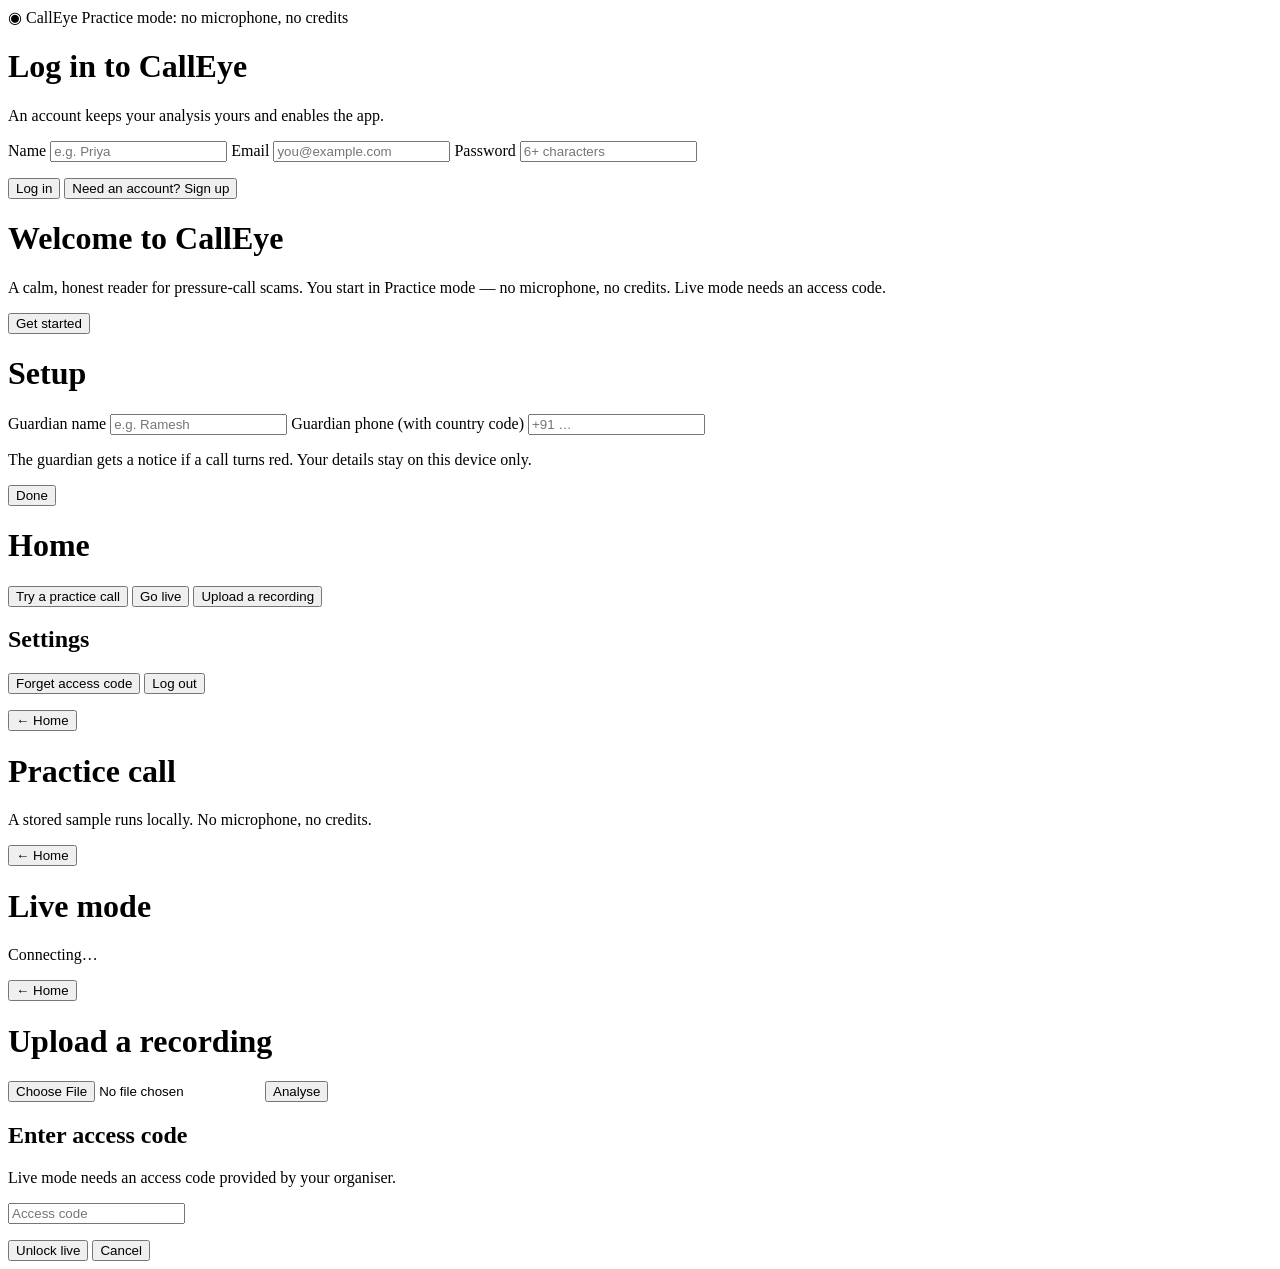
==== web/index.html @ 00dca306 "refactor: restructure into api/model/web/landing/shared + Neon PG, monitor, auth - Move backend app/" ====
<!DOCTYPE html>
<html lang="en">
<head>
  <meta charset="UTF-8" />
  <meta name="viewport" content="width=device-width, initial-scale=1, viewport-fit=cover" />
  <meta name="description" content="CallEye — check the call before you act." />
  <title>CallEye</title>
  <link rel="manifest" href="/app/manifest.webmanifest" />
  <link rel="stylesheet" href="/shared/fonts.css" />
  <link rel="stylesheet" href="/shared/tokens.css" />
  <link rel="stylesheet" href="/app/styles.css?v=1" />
</head>
<body>
  <header class="topbar">
    <span class="brand" id="brandHome">
      <span class="logo-mark" aria-hidden="true">◉</span>
      <span class="logo-text">CallEye</span>
    </span>
    <span class="mode-badge" id="modeBadge">Practice mode: no microphone, no credits</span>
  </header>

  <!-- Auth (login / signup) -->
  <main id="view-auth" class="view hidden">
    <div class="card center">
      <h1 id="authTitle">Log in to CallEye</h1>
      <p class="hint">An account keeps your analysis yours and enables the app.</p>
      <label>Name <input id="authName" type="text" placeholder="e.g. Priya" autocomplete="name" /></label>
      <label>Email <input id="authEmail" type="email" placeholder="you@example.com" autocomplete="email" /></label>
      <label>Password <input id="authPassword" type="password" placeholder="6+ characters" autocomplete="current-password" /></label>
      <p id="authMsg" class="msg"></p>
      <button id="authSubmit" class="btn-primary">Log in</button>
      <button id="authToggle" class="btn-ghost small">Need an account? Sign up</button>
    </div>
  </main>

  <!-- Welcome (first run) -->
  <main id="view-welcome" class="view hidden">
    <div class="card center">
      <h1>Welcome to CallEye</h1>
      <p>A calm, honest reader for pressure-call scams. You start in Practice
      mode — no microphone, no credits. Live mode needs an access code.</p>
      <button id="welcomeStart" class="btn-primary">Get started</button>
    </div>
  </main>

  <!-- Setup wizard -->
  <main id="view-setup" class="view hidden">
    <div class="card">
      <h1>Setup</h1>
      <label>Guardian name <input id="gName" type="text" placeholder="e.g. Ramesh" /></label>
      <label>Guardian phone (with country code) <input id="gPhone" type="tel" placeholder="+91 …" /></label>
      <p class="hint">The guardian gets a notice if a call turns red. Your details
      stay on this device only.</p>
      <button id="setupSave" class="btn-primary">Done</button>
    </div>
  </main>

  <!-- Home -->
  <main id="view-home" class="view hidden">
    <div class="card">
      <h1>Home</h1>
      <div class="action-grid">
        <button id="practiceBtn" class="btn-primary">Try a practice call</button>
        <button id="liveBtn" class="btn-ghost">Go live</button>
        <button id="uploadBtn" class="btn-ghost">Upload a recording</button>
      </div>
      <div class="settings-box">
        <h2>Settings</h2>
        <button id="forgetBtn" class="btn-ghost small">Forget access code</button>
        <button id="logoutBtn" class="btn-ghost small">Log out</button>
        <p class="hint" id="settingsHint"></p>
      </div>
    </div>
  </main>

  <!-- Practice result -->
  <main id="view-practice" class="view hidden">
    <div class="card">
      <button id="backHome" class="btn-ghost small">← Home</button>
      <h1>Practice call</h1>
      <p class="hint">A stored sample runs locally. No microphone, no credits.</p>
      <div id="practiceResult"></div>
    </div>
  </main>

  <!-- Live result -->
  <main id="view-live" class="view hidden">
    <div class="card">
      <button id="backLiveHome" class="btn-ghost small">← Home</button>
      <h1>Live mode</h1>
      <p class="statusline" id="liveStatus">Connecting…</p>
      <div id="liveResult"></div>
    </div>
  </main>

  <!-- Upload -->
  <main id="view-upload" class="view hidden">
    <div class="card">
      <button id="backUploadHome" class="btn-ghost small">← Home</button>
      <h1>Upload a recording</h1>
      <input type="file" id="uploadFile" accept="audio/*" />
      <button id="uploadGo" class="btn-primary">Analyse</button>
      <div id="uploadOut"></div>
    </div>
  </main>

  <!-- Unlock bottom sheet -->
  <div id="unlockSheet" class="sheet hidden">
    <div class="sheet-card">
      <h2>Enter access code</h2>
      <p class="hint">Live mode needs an access code provided by your organiser.</p>
      <input id="unlockInput" type="password" placeholder="Access code" autocomplete="off" />
      <p id="unlockMsg" class="msg"></p>
      <div class="sheet-actions">
        <button id="unlockSubmit" class="btn-primary">Unlock live</button>
        <button id="unlockCancel" class="btn-ghost">Cancel</button>
      </div>
    </div>
  </div>

  <script type="module" src="/app/app.js?v=5"></script>
</body>
</html>
---- shared/fonts.css ----
/* Fonts — loaded once, reused by both surfaces. */
@import url("https://fonts.googleapis.com/css2?family=Space+Grotesk:wght@400;500;600;700&family=Inter:wght@400;500;600;700&display=swap");
---- shared/tokens.css ----
/* CallEye design tokens — shared by the landing and the app. */
:root {
  /* palette */
  --navy-900: #091f40;
  --navy-800: #0d2b57;
  --blue: #1f5fe0;
  --blue-ink: #163f9e;
  --green: #12805c;
  --green-bg: #e5f4ed;
  --amber: #a96a00;
  --amber-bg: #f9efd9;
  --red: #b3272f;
  --red-bg: #fbeaea;

  /* neutrals */
  --bg: #e9edf4;
  --bg-alt: #f4f7fb;
  --card: #ffffff;
  --ink: #16283f;
  --muted: #5c6a7a;
  --line: #e1e6ee;
  --line-strong: #c6ceda;

  /* type */
  --font-sans: "Space Grotesk", -apple-system, BlinkMacSystemFont, "Segoe UI", Roboto, Helvetica, Arial, sans-serif;
  --font-body: "Inter", -apple-system, BlinkMacSystemFont, "Segoe UI", Roboto, Helvetica, Arial, sans-serif;

  /* shape */
  --radius: 14px;
  --radius-sm: 10px;
  --shadow: 0 1px 2px rgba(9, 31, 64, .06), 0 2px 8px rgba(9, 31, 64, .06);
}
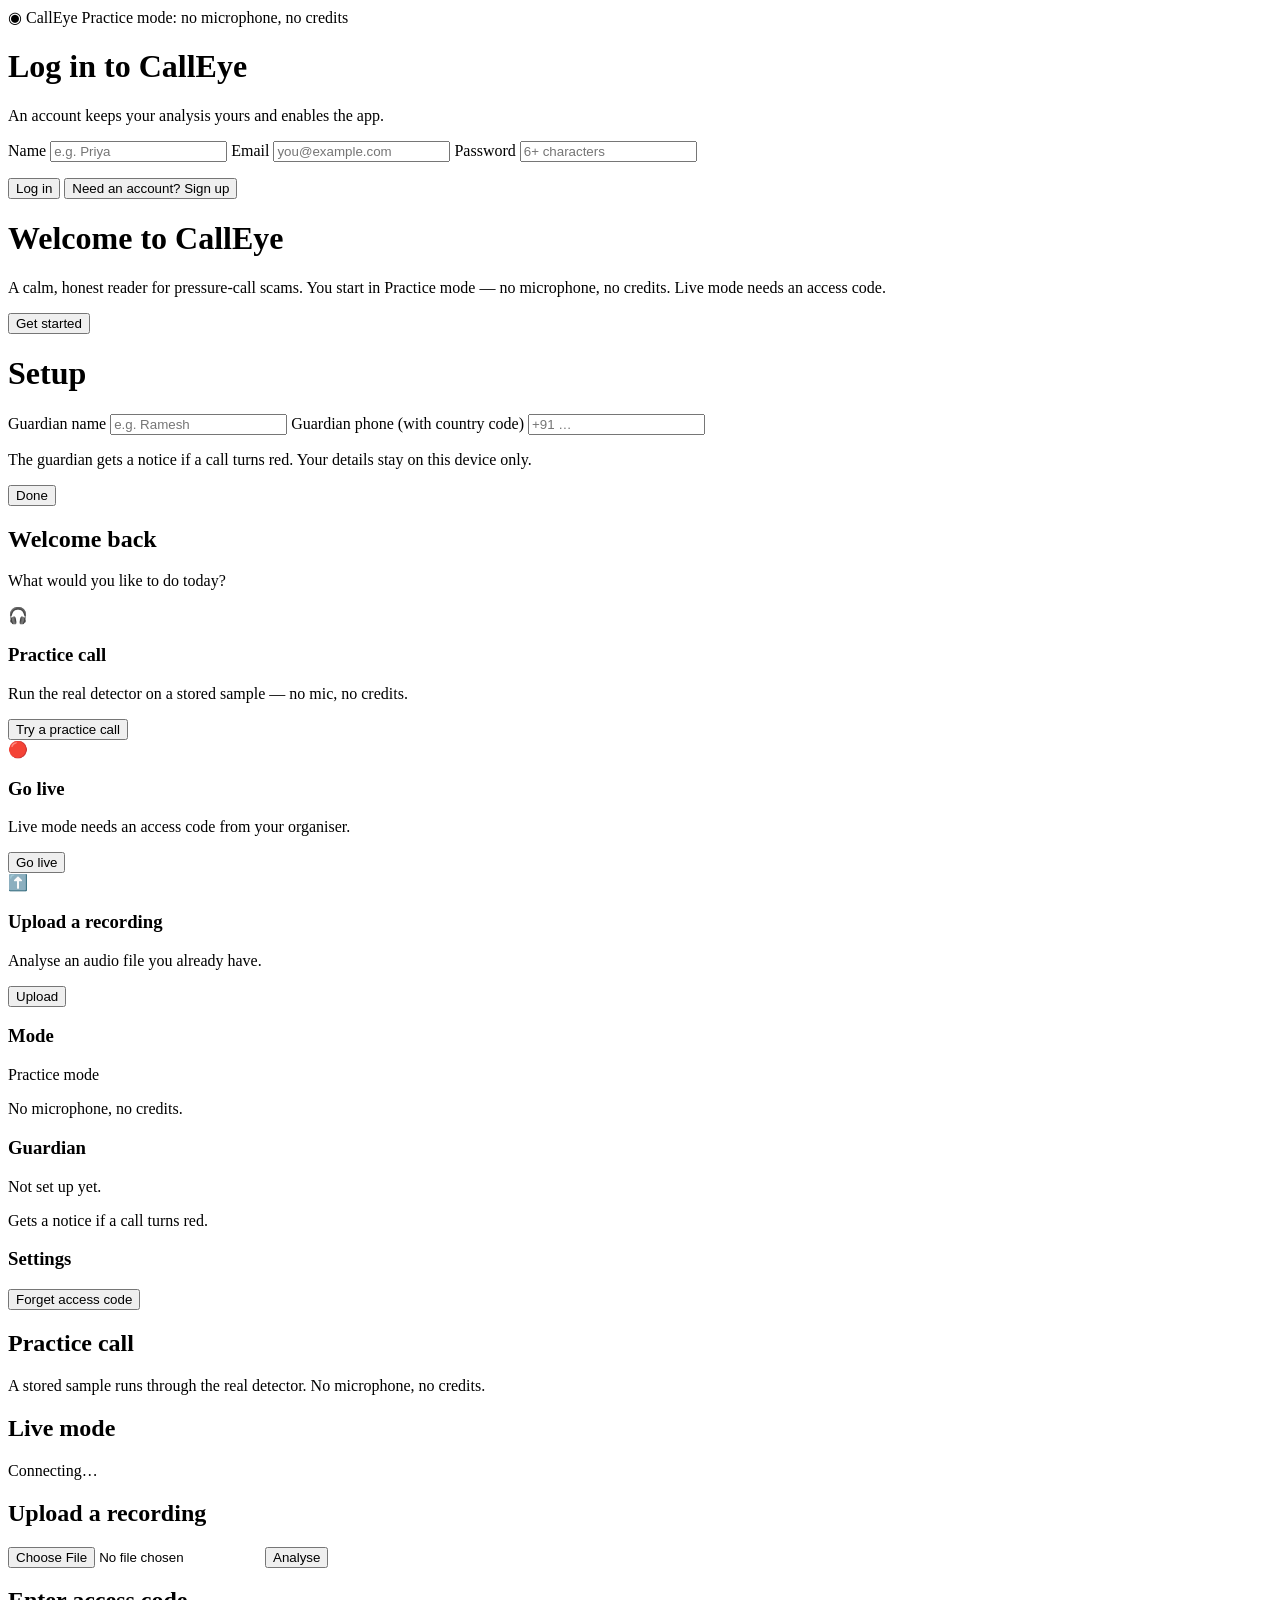
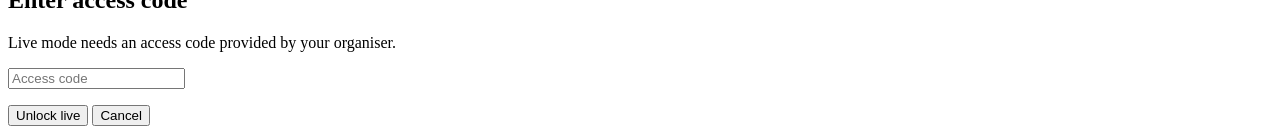
==== commit f336f2dc: "feat-evon-reasoning-live-deploy-env" ====
--- a/web/index.html
+++ b/web/index.html
@@ -8,7 +8,8 @@
   <link rel="manifest" href="/app/manifest.webmanifest" />
   <link rel="stylesheet" href="/shared/fonts.css" />
   <link rel="stylesheet" href="/shared/tokens.css" />
-  <link rel="stylesheet" href="/app/styles.css?v=1" />
+  <link rel="stylesheet" href="/app/styles.css" />
+  <meta name="theme-color" content="#091f40" />
 </head>
 <body>
   <header class="topbar">
@@ -55,54 +56,117 @@
     </div>
   </main>
 
-  <!-- Home -->
-  <main id="view-home" class="view hidden">
-    <div class="card">
-      <h1>Home</h1>
-      <div class="action-grid">
-        <button id="practiceBtn" class="btn-primary">Try a practice call</button>
-        <button id="liveBtn" class="btn-ghost">Go live</button>
-        <button id="uploadBtn" class="btn-ghost">Upload a recording</button>
-      </div>
-      <div class="settings-box">
-        <h2>Settings</h2>
-        <button id="forgetBtn" class="btn-ghost small">Forget access code</button>
-        <button id="logoutBtn" class="btn-ghost small">Log out</button>
-        <p class="hint" id="settingsHint"></p>
-      </div>
+  <!-- Home dashboard (3 panels) -->
+  <main id="view-home" class="view view-dash hidden">
+    <div class="dash dash-3">
+      <!-- Panel 1 · sidebar navigation -->
+      <aside class="side" data-side></aside>
+
+      <!-- Panel 2 · main actions -->
+      <section class="main panel">
+        <div class="greet">
+          <h1>Welcome back</h1>
+          <p id="greetSub">What would you like to do today?</p>
+        </div>
+        <div class="action-cards">
+          <div class="action-card">
+            <div class="ac-icon" aria-hidden="true">🎧</div>
+            <h3>Practice call</h3>
+            <p>Run the real detector on a stored sample — no mic, no credits.</p>
+            <button id="practiceBtn" class="btn-primary">Try a practice call</button>
+          </div>
+          <div class="action-card">
+            <div class="ac-icon" aria-hidden="true">🔴</div>
+            <h3>Go live</h3>
+            <p id="liveCardSub">Live mode needs an access code from your organiser.</p>
+            <button id="liveBtn" class="btn-ghost">Go live</button>
+          </div>
+          <div class="action-card">
+            <div class="ac-icon" aria-hidden="true">⬆️</div>
+            <h3>Upload a recording</h3>
+            <p>Analyse an audio file you already have.</p>
+            <button id="uploadBtn" class="btn-ghost">Upload</button>
+          </div>
+        </div>
+      </section>
+
+      <!-- Panel 3 · status rail -->
+      <aside class="rail">
+        <div class="panel rail-card">
+          <h3>Mode</h3>
+          <div class="mode-badge rail-mode" id="railModeBadge">Practice mode</div>
+          <p class="hint" id="railModeHint">No microphone, no credits.</p>
+        </div>
+        <div class="panel rail-card">
+          <h3>Guardian</h3>
+          <p class="g-line" id="guardianLine">Not set up yet.</p>
+          <p class="hint">Gets a notice if a call turns red.</p>
+        </div>
+        <div class="panel rail-card">
+          <h3>Settings</h3>
+          <button id="forgetBtn" class="btn-ghost small">Forget access code</button>
+          <p class="hint" id="settingsHint"></p>
+        </div>
+      </aside>
     </div>
   </main>
 
   <!-- Practice result -->
-  <main id="view-practice" class="view hidden">
-    <div class="card">
-      <button id="backHome" class="btn-ghost small">← Home</button>
-      <h1>Practice call</h1>
-      <p class="hint">A stored sample runs locally. No microphone, no credits.</p>
-      <div id="practiceResult"></div>
+  <main id="view-practice" class="view view-dash hidden">
+    <div class="dash">
+      <aside class="side" data-side></aside>
+      <section class="main panel">
+        <h1>Practice call</h1>
+        <p class="hint">A stored sample runs through the real detector. No microphone, no credits.</p>
+        <div id="practiceResult"></div>
+      </section>
     </div>
   </main>
 
   <!-- Live result -->
-  <main id="view-live" class="view hidden">
-    <div class="card">
-      <button id="backLiveHome" class="btn-ghost small">← Home</button>
-      <h1>Live mode</h1>
-      <p class="statusline" id="liveStatus">Connecting…</p>
-      <div id="liveResult"></div>
+  <main id="view-live" class="view view-dash hidden">
+    <div class="dash">
+      <aside class="side" data-side></aside>
+      <section class="main panel">
+        <h1>Live mode</h1>
+        <p class="statusline" id="liveStatus">Connecting…</p>
+        <div id="liveResult"></div>
+      </section>
     </div>
   </main>
 
   <!-- Upload -->
-  <main id="view-upload" class="view hidden">
-    <div class="card">
-      <button id="backUploadHome" class="btn-ghost small">← Home</button>
-      <h1>Upload a recording</h1>
-      <input type="file" id="uploadFile" accept="audio/*" />
-      <button id="uploadGo" class="btn-primary">Analyse</button>
-      <div id="uploadOut"></div>
+  <main id="view-upload" class="view view-dash hidden">
+    <div class="dash">
+      <aside class="side" data-side></aside>
+      <section class="main panel">
+        <h1>Upload a recording</h1>
+        <input type="file" id="uploadFile" accept="audio/*" />
+        <button id="uploadGo" class="btn-primary">Analyse</button>
+        <div id="uploadOut"></div>
+      </section>
     </div>
   </main>
+
+  <!-- Shared sidebar (cloned into each [data-side] host) -->
+  <template id="sideTpl">
+    <div class="panel side-card">
+      <div class="user-mini">
+        <span class="avatar">?</span>
+        <div>
+          <div class="user-name">Loading…</div>
+          <div class="user-mail"></div>
+        </div>
+      </div>
+    </div>
+    <nav class="panel side-nav" aria-label="Primary">
+      <button class="nav-item" data-nav="home">🏠 Home</button>
+      <button class="nav-item" data-nav="practice">🎧 Practice call</button>
+      <button class="nav-item" data-nav="live">🔴 Go live</button>
+      <button class="nav-item" data-nav="upload">⬆️ Upload recording</button>
+    </nav>
+    <button class="btn-ghost small js-logout">Log out</button>
+  </template>
 
   <!-- Unlock bottom sheet -->
   <div id="unlockSheet" class="sheet hidden">
@@ -118,6 +182,6 @@
     </div>
   </div>
 
-  <script type="module" src="/app/app.js?v=5"></script>
+  <script type="module" src="/app/app.js?v=6"></script>
 </body>
 </html>
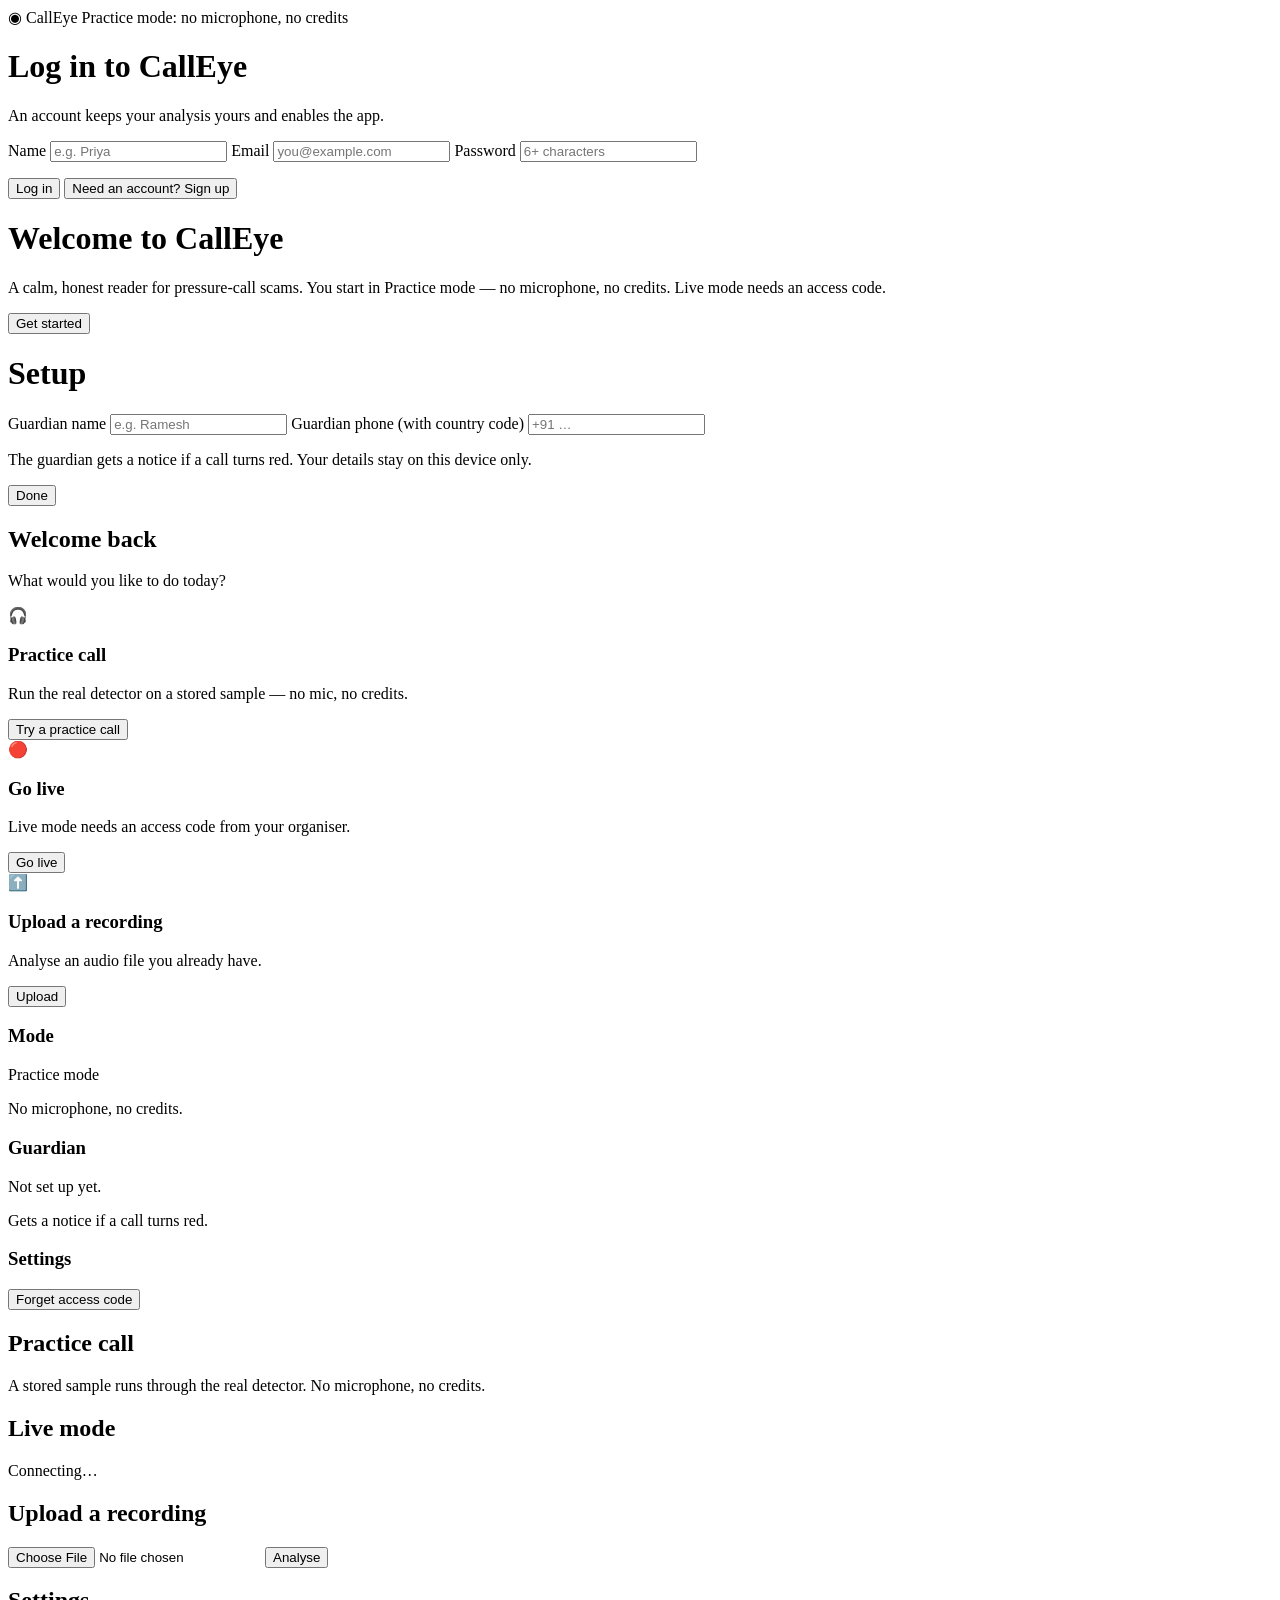
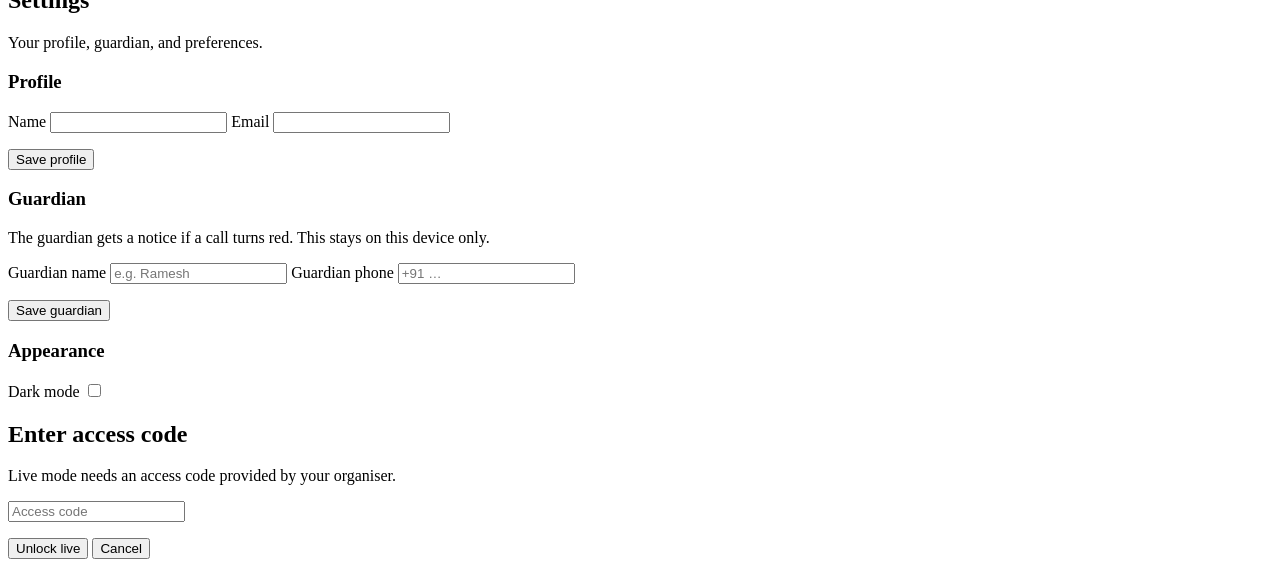
==== commit ee62c4e1: ""feat:settings_screen_dark_mode_and_ui"" ====
--- a/web/index.html
+++ b/web/index.html
@@ -148,6 +148,44 @@
     </div>
   </main>
 
+  <!-- Settings -->
+  <main id="view-settings" class="view view-dash hidden">
+    <div class="dash">
+      <aside class="side" data-side></aside>
+      <section class="main panel">
+        <div class="greet">
+          <h1>Settings</h1>
+          <p>Your profile, guardian, and preferences.</p>
+        </div>
+
+        <section class="settings-section">
+          <h3>Profile</h3>
+          <label>Name <input id="setName" type="text" autocomplete="name" /></label>
+          <label class="readonly">Email <input id="setEmail" type="text" readonly /></label>
+          <p id="profileMsg" class="msg"></p>
+          <button id="setProfileSave" class="btn-primary">Save profile</button>
+        </section>
+
+        <section class="settings-section">
+          <h3>Guardian</h3>
+          <p class="hint">The guardian gets a notice if a call turns red. This stays on this device only.</p>
+          <label>Guardian name <input id="setGName" type="text" placeholder="e.g. Ramesh" /></label>
+          <label>Guardian phone <input id="setGPhone" type="tel" placeholder="+91 …" /></label>
+          <p id="guardianMsg" class="msg"></p>
+          <button id="setGuardianSave" class="btn-primary">Save guardian</button>
+        </section>
+
+        <section class="settings-section">
+          <h3>Appearance</h3>
+          <label class="row">
+            <span>Dark mode</span>
+            <input id="setTheme" type="checkbox" />
+          </label>
+        </section>
+      </section>
+    </div>
+  </main>
+
   <!-- Shared sidebar (cloned into each [data-side] host) -->
   <template id="sideTpl">
     <div class="panel side-card">
@@ -164,6 +202,7 @@
       <button class="nav-item" data-nav="practice">🎧 Practice call</button>
       <button class="nav-item" data-nav="live">🔴 Go live</button>
       <button class="nav-item" data-nav="upload">⬆️ Upload recording</button>
+      <button class="nav-item" data-nav="settings">⚙️ Settings</button>
     </nav>
     <button class="btn-ghost small js-logout">Log out</button>
   </template>
--- a/shared/tokens.css
+++ b/shared/tokens.css
@@ -1,10 +1,11 @@
-/* CallEye design tokens — shared by the landing and the app. */
+/* CallEye design tokens — Render-inspired light/minimal palette.
+   Semantic green/amber/red for verdicts are preserved. */
 :root {
-  /* palette */
-  --navy-900: #091f40;
-  --navy-800: #0d2b57;
-  --blue: #1f5fe0;
-  --blue-ink: #163f9e;
+  /* palette (neutrals + accent aligned to a modern SaaS look) */
+  --navy-900: #0a0a0a;
+  --navy-800: #18181b;
+  --blue: #2563eb;
+  --blue-ink: #1d4ed8;
   --green: #12805c;
   --green-bg: #e5f4ed;
   --amber: #a96a00;
@@ -13,20 +14,62 @@
   --red-bg: #fbeaea;
 
   /* neutrals */
-  --bg: #e9edf4;
-  --bg-alt: #f4f7fb;
+  --bg: #ffffff;
+  --bg-alt: #fafafa;
   --card: #ffffff;
-  --ink: #16283f;
-  --muted: #5c6a7a;
-  --line: #e1e6ee;
-  --line-strong: #c6ceda;
+  --ink: #0a0a0a;
+  --muted: #52525b;
+  --line: #e5e7eb;
+  --line-strong: #d4d4d8;
 
   /* type */
   --font-sans: "Space Grotesk", -apple-system, BlinkMacSystemFont, "Segoe UI", Roboto, Helvetica, Arial, sans-serif;
   --font-body: "Inter", -apple-system, BlinkMacSystemFont, "Segoe UI", Roboto, Helvetica, Arial, sans-serif;
 
   /* shape */
-  --radius: 14px;
-  --radius-sm: 10px;
-  --shadow: 0 1px 2px rgba(9, 31, 64, .06), 0 2px 8px rgba(9, 31, 64, .06);
+  --radius: 6px;
+  --radius-sm: 4px;
+  --shadow: 0 1px 2px rgba(0, 0, 0, .04), 0 1px 3px rgba(0, 0, 0, .06);
+
+  /* modern SaaS surface (landing) */
+  --ink-strong: #0a0a0a;
+  --ink-soft: #3f3f46;
+  --surface: #ffffff;
+  --surface-muted: #f4f4f5;
+  --line-soft: #e5e7eb;
+  --accent: #2563eb;
+  --accent-deep: #1d4ed8;
+  --accent-glow: #93c5fd;
+  --grid-line: rgba(0, 0, 0, .05);
+  --radius-lg: 12px;
+  --shadow-lg: 0 10px 30px -10px rgba(0, 0, 0, .15);
+  --container: 1120px;
 }
+
+/* Dark theme (opt-in, applied via data-theme on <html>). */
+[data-theme="dark"] {
+  --bg: #0a0a0a;
+  --bg-alt: #101013;
+  --card: #161619;
+  --ink: #f4f4f5;
+  --muted: #a1a1aa;
+  --line: #27272a;
+  --line-strong: #3f3f46;
+  --ink-strong: #f4f4f5;
+  --ink-soft: #d4d4d8;
+  --surface: #161619;
+  --surface-muted: #1f1f23;
+  --line-soft: #27272a;
+  --accent: #60a5fa;
+  --accent-deep: #93c5fd;
+  --accent-glow: #1d4ed8;
+  --grid-line: rgba(255, 255, 255, .06);
+  --shadow: 0 1px 2px rgba(0, 0, 0, .5), 0 1px 3px rgba(0, 0, 0, .6);
+  --shadow-lg: 0 10px 30px -10px rgba(0, 0, 0, .7);
+  --green: #2fb98b;
+  --green-bg: #0f2b21;
+  --amber: #e0a83b;
+  --amber-bg: #2b2411;
+  --red: #f06a72;
+  --red-bg: #331419;
+}
